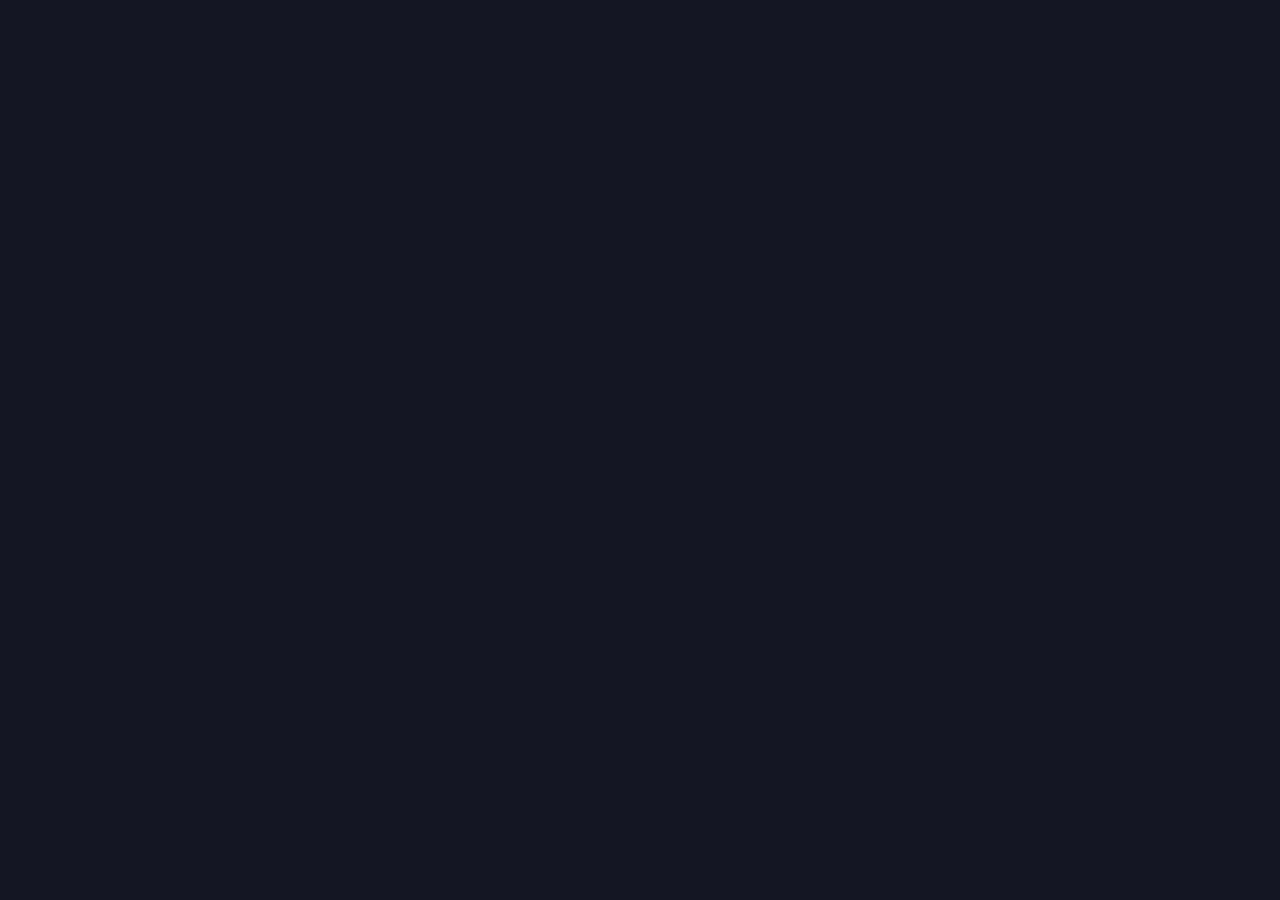
==== about.html @ 6d587f4c "about me" ====
<!DOCTYPE html>
<html>
    <head>
        <title>about the most fantastic awesome person ever</title>
        <link rel="stylesheet" href="stylesheet.css">
    </head>
    <body>
        <p></p>
    </body>
</html>
---- stylesheet.css ----
body {
  height: 100%;
  margin: 0;
  padding: 0;
  font-family: "Monaco", "Courier New", monospace;
  font-size: 24px;
  position:absolute; 
  top: calc((100vh)/2 - 125px); 
  left: calc((100vw)/2 - 75px);
  overflow: hidden;
  background-size: fit;
  background-color:#151624;
  color:white;
}

a:link, a:visited {
  color: white;
  text-decoration: none;
}

a:hover, a:active {
  color: #fff6;
}

.fadeIn {
  display: inline-block;
  animation: fadeIn linear 2s;
  -webkit-animation: fadeIn linear 2s;w
  -moz-animation: fadeIn linear 2s;
  -o-animation: fadeIn linear 2s;
  -ms-animation: fadeIn linear 2s;
}

@keyframes fadeIn {
  0% {opacity:0;}
  100% {opacity:1;}
}

@-moz-keyframes fadeIn {
  0% {opacity:0;}
  100% {opacity:1;}
}

@-webkit-keyframes fadeIn {
  0% {opacity:0;}
  100% {opacity:1;}
}

@-o-keyframes fadeIn {
  0% {opacity:0;}
  100% {opacity:1;}
}

@-ms-keyframes fadeIn {
  0% {opacity:0;}
  100% {opacity:1;}
}
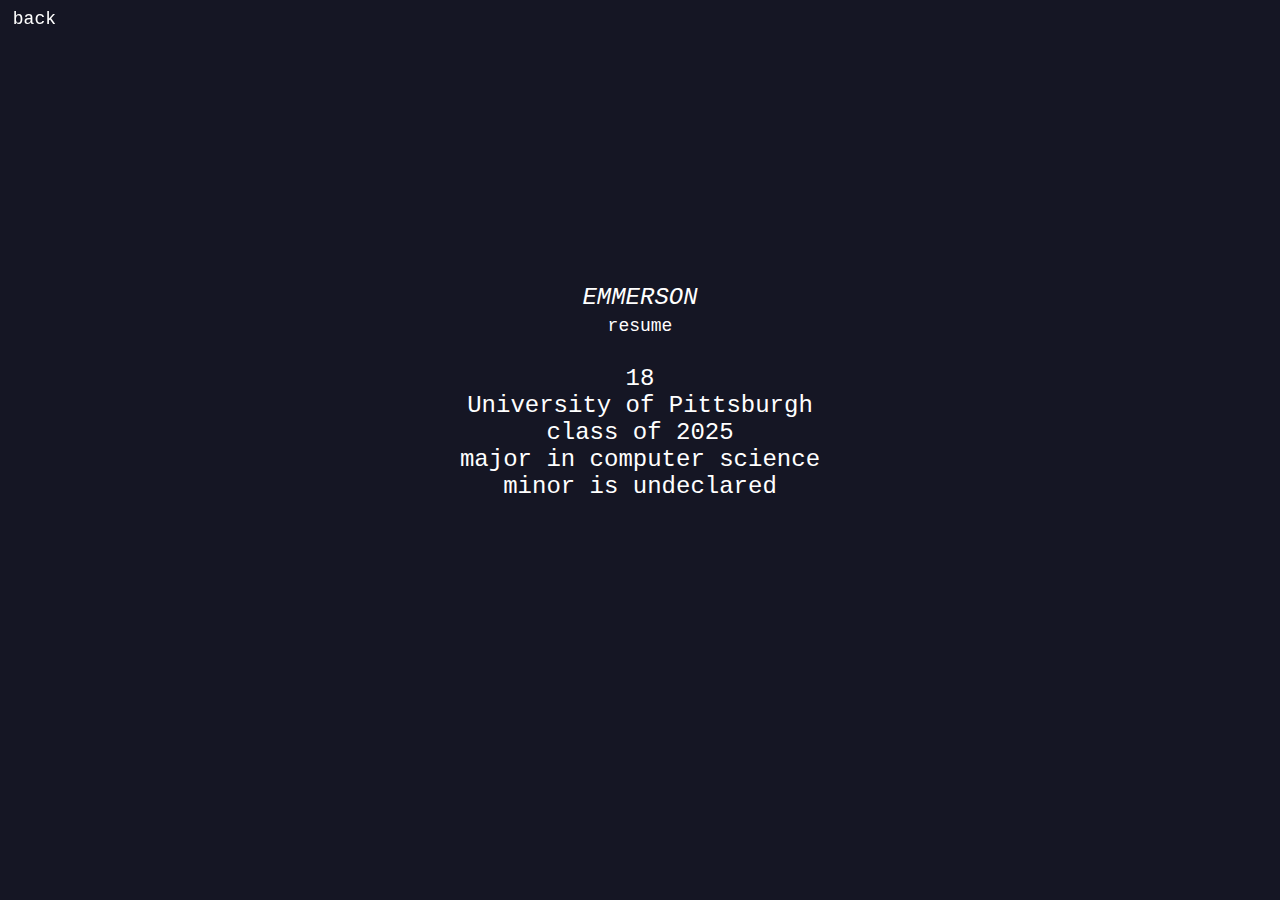
==== commit 76c1d507: "update 9.8.2021" ====
--- a/about.html
+++ b/about.html
@@ -3,8 +3,23 @@
     <head>
         <title>about the most fantastic awesome person ever</title>
         <link rel="stylesheet" href="stylesheet.css">
+        <meta charset="utf-8">
+		<meta name="viewport" content="width=device-width, initial-scale=1.0">
     </head>
     <body>
-        <p></p>
+        <div class="fadeIn">
+            <div class="container">
+                <p>
+                    <em>EMMERSON</em><br />
+                    <a style="font-size:18px;" href="wip.html">resume</a><br /><br />
+                    18<br />
+                    University of Pittsburgh<br />
+                    class of 2025<br />
+                    major in computer science<br />
+                    minor is undeclared<br /><br />
+                </p>
+            </div>
+            <a style="font-size:18px;position:fixed;left:1%;top:1%" href="index.html">back</a>
+        </div>
     </body>
 </html>--- a/stylesheet.css
+++ b/stylesheet.css
@@ -1,15 +1,25 @@
 body {
-  height: 100%;
-  margin: 0;
   padding: 0;
   font-family: "Monaco", "Courier New", monospace;
   font-size: 24px;
-  position:absolute; 
-  top: calc((100vh)/2 - 125px); 
-  left: calc((100vw)/2 - 75px);
+  text-align:center;
   overflow: hidden;
   background-size: fit;
   background-color:#151624;
+  color:white;
+}
+
+.container {
+  margin: 0;
+  position: absolute;
+  max-width:960px;
+  top: 45%;
+  left: 50%;
+  -ms-transform: translate(-50%, -50%);
+  transform: translate(-50%, -50%);
+}
+
+p {
   color:white;
 }
 
@@ -24,11 +34,11 @@
 
 .fadeIn {
   display: inline-block;
-  animation: fadeIn linear 2s;
-  -webkit-animation: fadeIn linear 2s;w
-  -moz-animation: fadeIn linear 2s;
-  -o-animation: fadeIn linear 2s;
-  -ms-animation: fadeIn linear 2s;
+  animation: fadeIn linear 2.5s;
+  -webkit-animation: fadeIn linear 2.5s;w
+  -moz-animation: fadeIn linear 2.5s;
+  -o-animation: fadeIn linear 2.5s;
+  -ms-animation: fadeIn linear 2.5s;
 }
 
 @keyframes fadeIn {
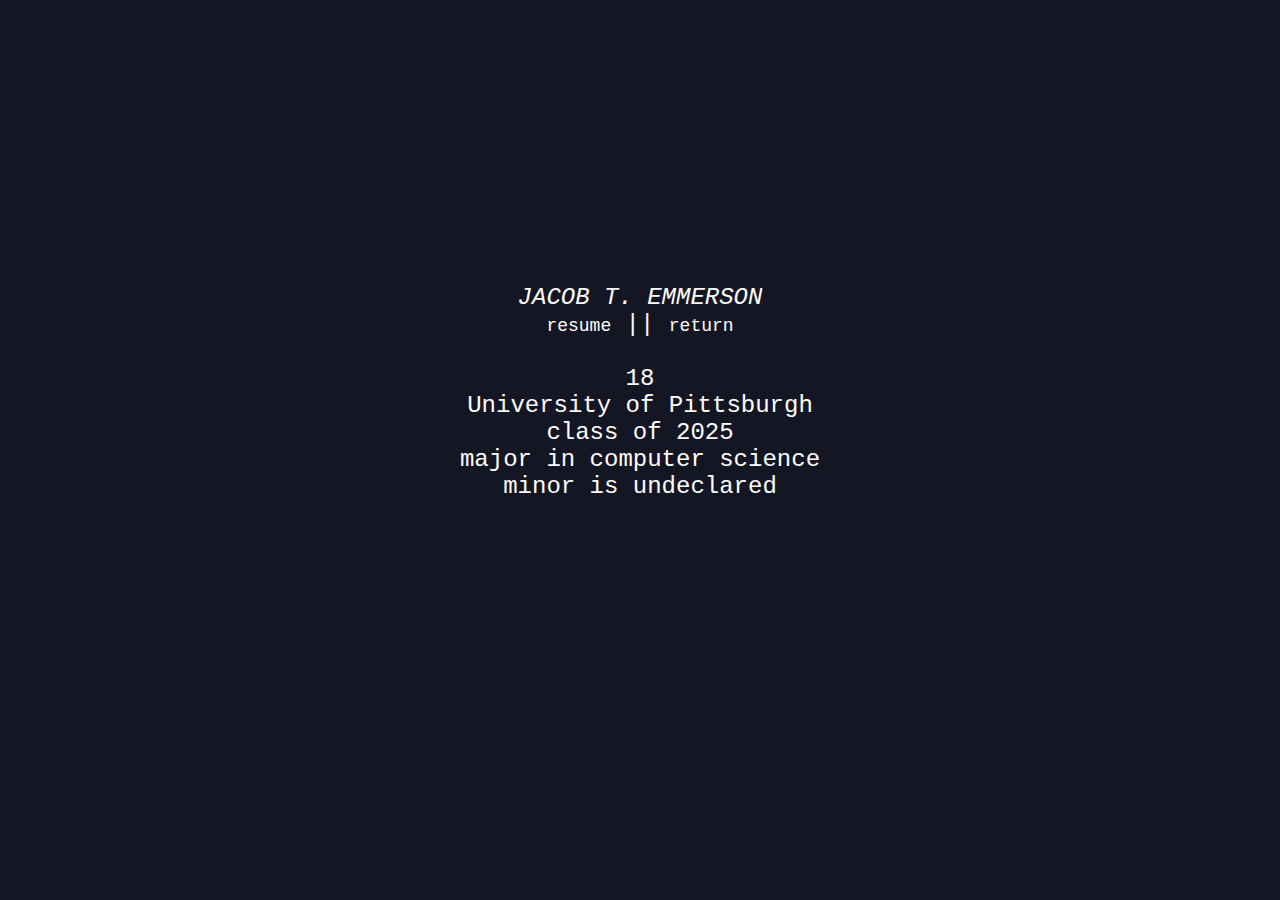
==== commit 75ce3a78: "added resume" ====
--- a/about.html
+++ b/about.html
@@ -10,8 +10,10 @@
         <div class="fadeIn">
             <div class="container">
                 <p>
-                    <em>EMMERSON</em><br />
-                    <a style="font-size:18px;" href="wip.html">resume</a><br /><br />
+                    <em>JACOB T. EMMERSON</em><br />
+                    <a style="font-size:18px;" href="resume.html">resume</a>
+                    ||
+                    <a style="font-size:18px;" href="index.html">return</a><br /><br />
                     18<br />
                     University of Pittsburgh<br />
                     class of 2025<br />
@@ -19,7 +21,6 @@
                     minor is undeclared<br /><br />
                 </p>
             </div>
-            <a style="font-size:18px;position:fixed;left:1%;top:1%" href="index.html">back</a>
         </div>
     </body>
 </html>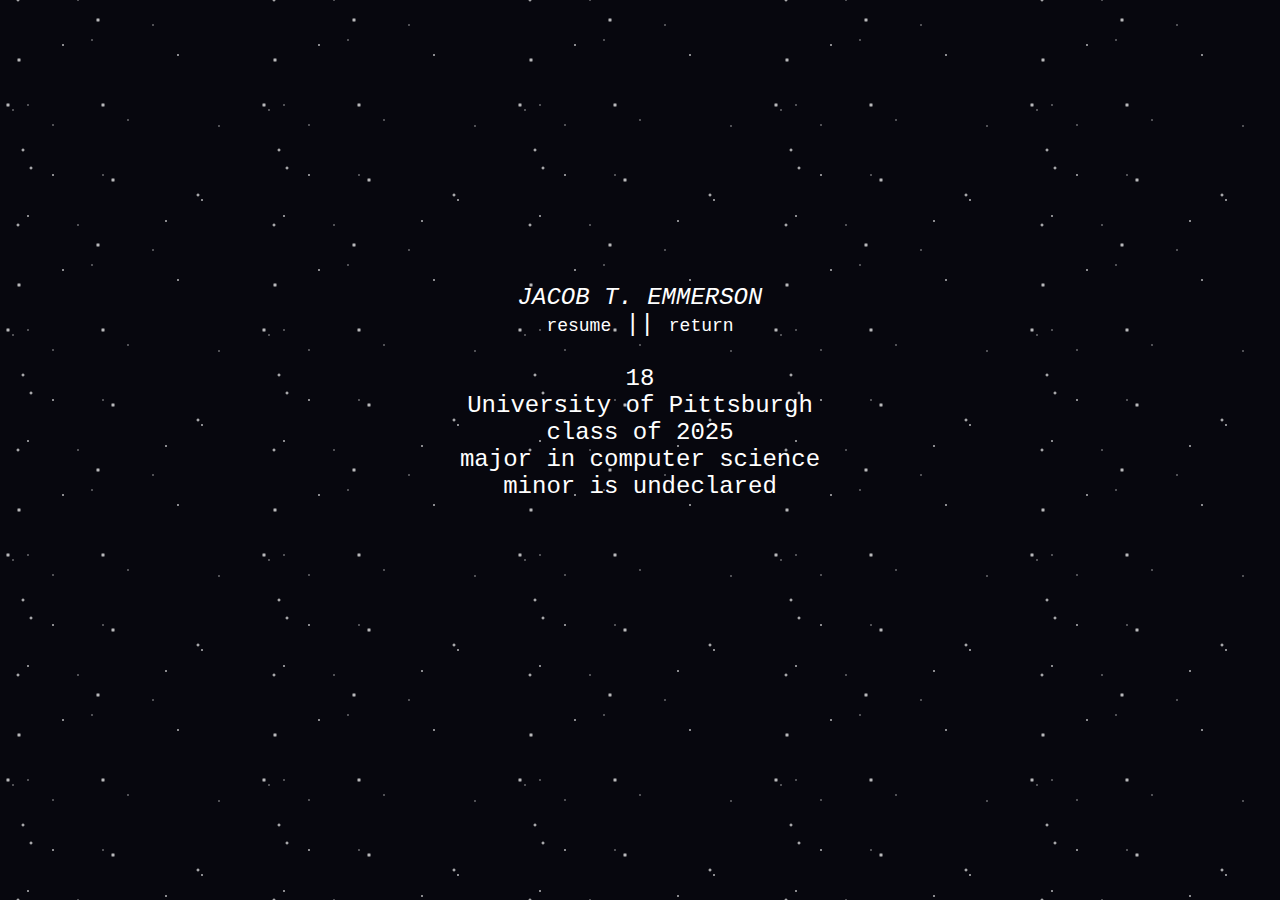
==== commit 33467fff: "animation" ====
--- a/about.html
+++ b/about.html
@@ -5,6 +5,11 @@
         <link rel="stylesheet" href="stylesheet.css">
         <meta charset="utf-8">
 		<meta name="viewport" content="width=device-width, initial-scale=1.0">
+
+        <div class="space stars1"></div>
+		<div class="space stars2"></div>
+		<div class="space stars3"></div>
+		<div class="space stars4"></div>
     </head>
     <body>
         <div class="fadeIn">
--- a/stylesheet.css
+++ b/stylesheet.css
@@ -5,7 +5,7 @@
   text-align:center;
   overflow: hidden;
   background-size: fit;
-  background-color:#151624;
+  background-color:#07070e;
   color:white;
 }
 
@@ -30,6 +30,74 @@
 
 a:hover, a:active {
   color: #fff6;
+}
+
+.space {
+  background: rgba(0, 0, 0, 0) center / 250px 250px round;
+  bottom: 0;
+  left: 0;
+  position: absolute;
+  right: 0;
+  top: 0;
+}
+
+.stars1 {
+  animation: space 160s ease-in-out infinite;
+  background-image: 
+    radial-gradient(1px 1px at 25px 5px, white, rgba(255, 255, 255, 0)), 
+    radial-gradient(1px 1px at 50px 25px, white, rgba(255, 255, 255, 0)), 
+    radial-gradient(1px 1px at 125px 20px, white, rgba(255, 255, 255, 0)), 
+    radial-gradient(1.5px 1.5px at 50px 75px, white, rgba(255, 255, 255, 0)), 
+    radial-gradient(2px 2px at 15px 125px, white, rgba(255, 255, 255, 0)), 
+    radial-gradient(2.5px 2.5px at 110px 80px, white, rgba(255, 255, 255, 0));
+}
+
+.stars2 {
+  animation: space 220s ease-in-out infinite;
+  background-image: 
+    radial-gradient(1px 1px at 75px 125px, white, rgba(255, 255, 255, 0)), 
+    radial-gradient(1px 1px at 100px 75px, white, rgba(255, 255, 255, 0)), 
+    radial-gradient(1.5px 1.5px at 199px 100px, white, rgba(255, 255, 255, 0)), 
+    radial-gradient(2px 2px at 20px 50px, white, rgba(255, 255, 255, 0)), 
+    radial-gradient(2.5px 2.5px at 100px 5px, white, rgba(255, 255, 255, 0)), 
+    radial-gradient(2.5px 2.5px at 5px 5px, white, rgba(255, 255, 255, 0));
+}
+
+.stars3 {
+  animation: space 280s ease-in-out infinite;
+  background-image: 
+    radial-gradient(1px 1px at 10px 10px, white, rgba(255, 255, 255, 0)), 
+    radial-gradient(1px 1px at 150px 150px, white, rgba(255, 255, 255, 0)), 
+    radial-gradient(1.5px 1.5px at 60px 170px, white, rgba(255, 255, 255, 0)), 
+    radial-gradient(1.5px 1.5px at 175px 180px, white, rgba(255, 255, 255, 0)), 
+    radial-gradient(2px 2px at 195px 95px, white, rgba(255, 255, 255, 0)), 
+    radial-gradient(2.5px 2.5px at 95px 145px, white, rgba(255, 255, 255, 0));
+}
+
+.stars4 {
+  animation: space 340s ease-in-out infinite;
+  background-image: 
+    radial-gradient(1px 1px at 89px 165px, white, rgba(255, 255, 255, 0)), 
+    radial-gradient(1px 1px at 216px 26px, white, rgba(255, 255, 255, 0)), 
+    radial-gradient(1.5px 1.5px at 25px 116px, white, rgba(255, 255, 255, 0)), 
+    radial-gradient(1.5px 1.5px at 163px 121px, white, rgba(255, 255, 255, 0)), 
+    radial-gradient(2px 2px at 28px 68px, white, rgba(255, 255, 255, 0)), 
+    radial-gradient(2.5px 2.5px at 16px 185px, white, rgba(255, 255, 255, 0));
+}
+
+@keyframes space {
+  40% {
+    opacity: 0.75;
+  }
+  50% {
+    opacity: 0.25;
+  }
+  60% {
+    opacity: 0.75;
+  }
+  100% {
+    transform: rotate(360deg);
+  }
 }
 
 .fadeIn {
@@ -64,4 +132,4 @@
 @-ms-keyframes fadeIn {
   0% {opacity:0;}
   100% {opacity:1;}
-}+}
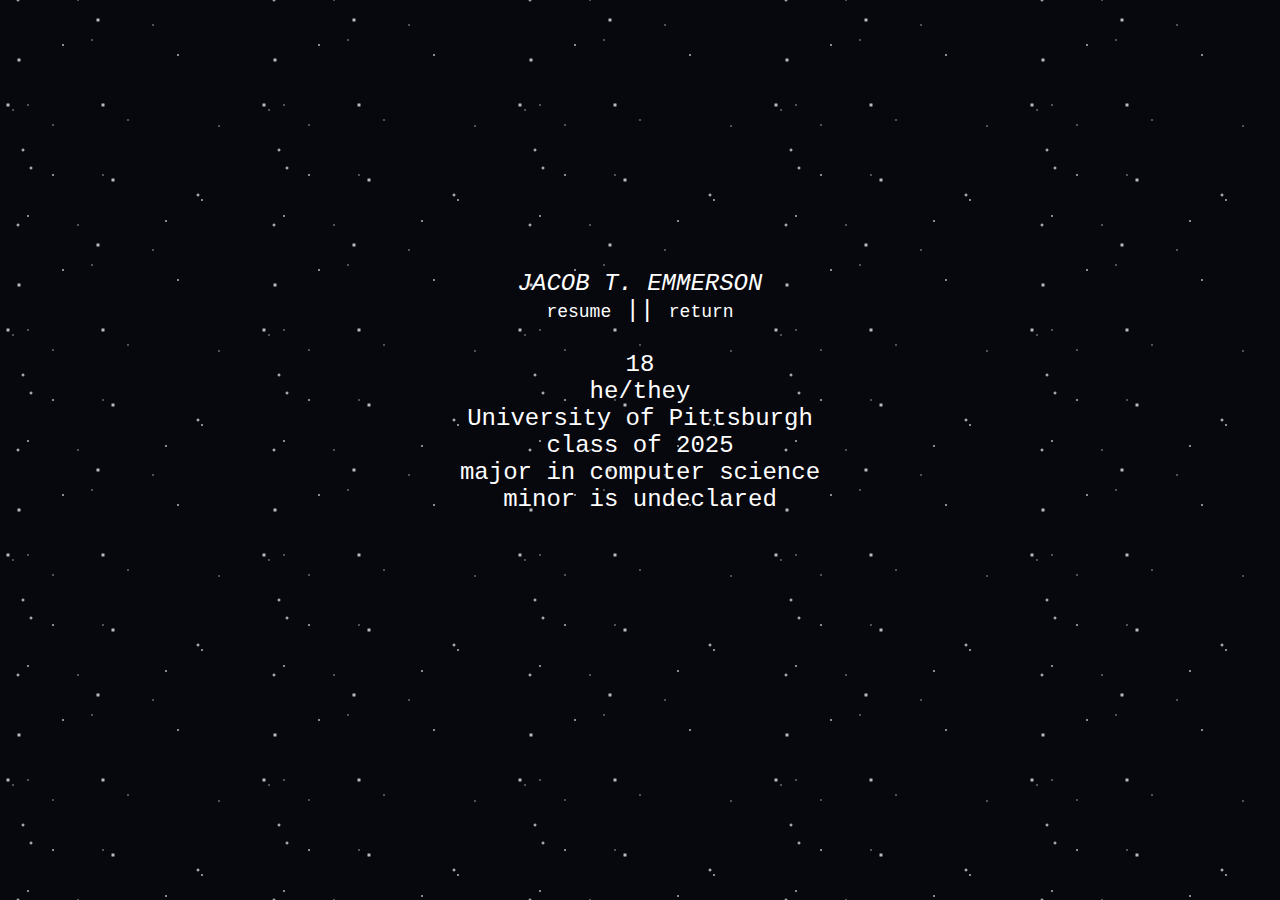
==== commit eedc0b4a: "random tidbits" ====
--- a/about.html
+++ b/about.html
@@ -18,8 +18,9 @@
                     <em>JACOB T. EMMERSON</em><br />
                     <a style="font-size:18px;" href="resume.html">resume</a>
                     ||
-                    <a style="font-size:18px;" href="index.html">return</a><br /><br />
+                    <a style="font-size:18px;" href="javascript:window.history.back();">return</a><br /><br />
                     18<br />
+                    he/they<br />
                     University of Pittsburgh<br />
                     class of 2025<br />
                     major in computer science<br />
